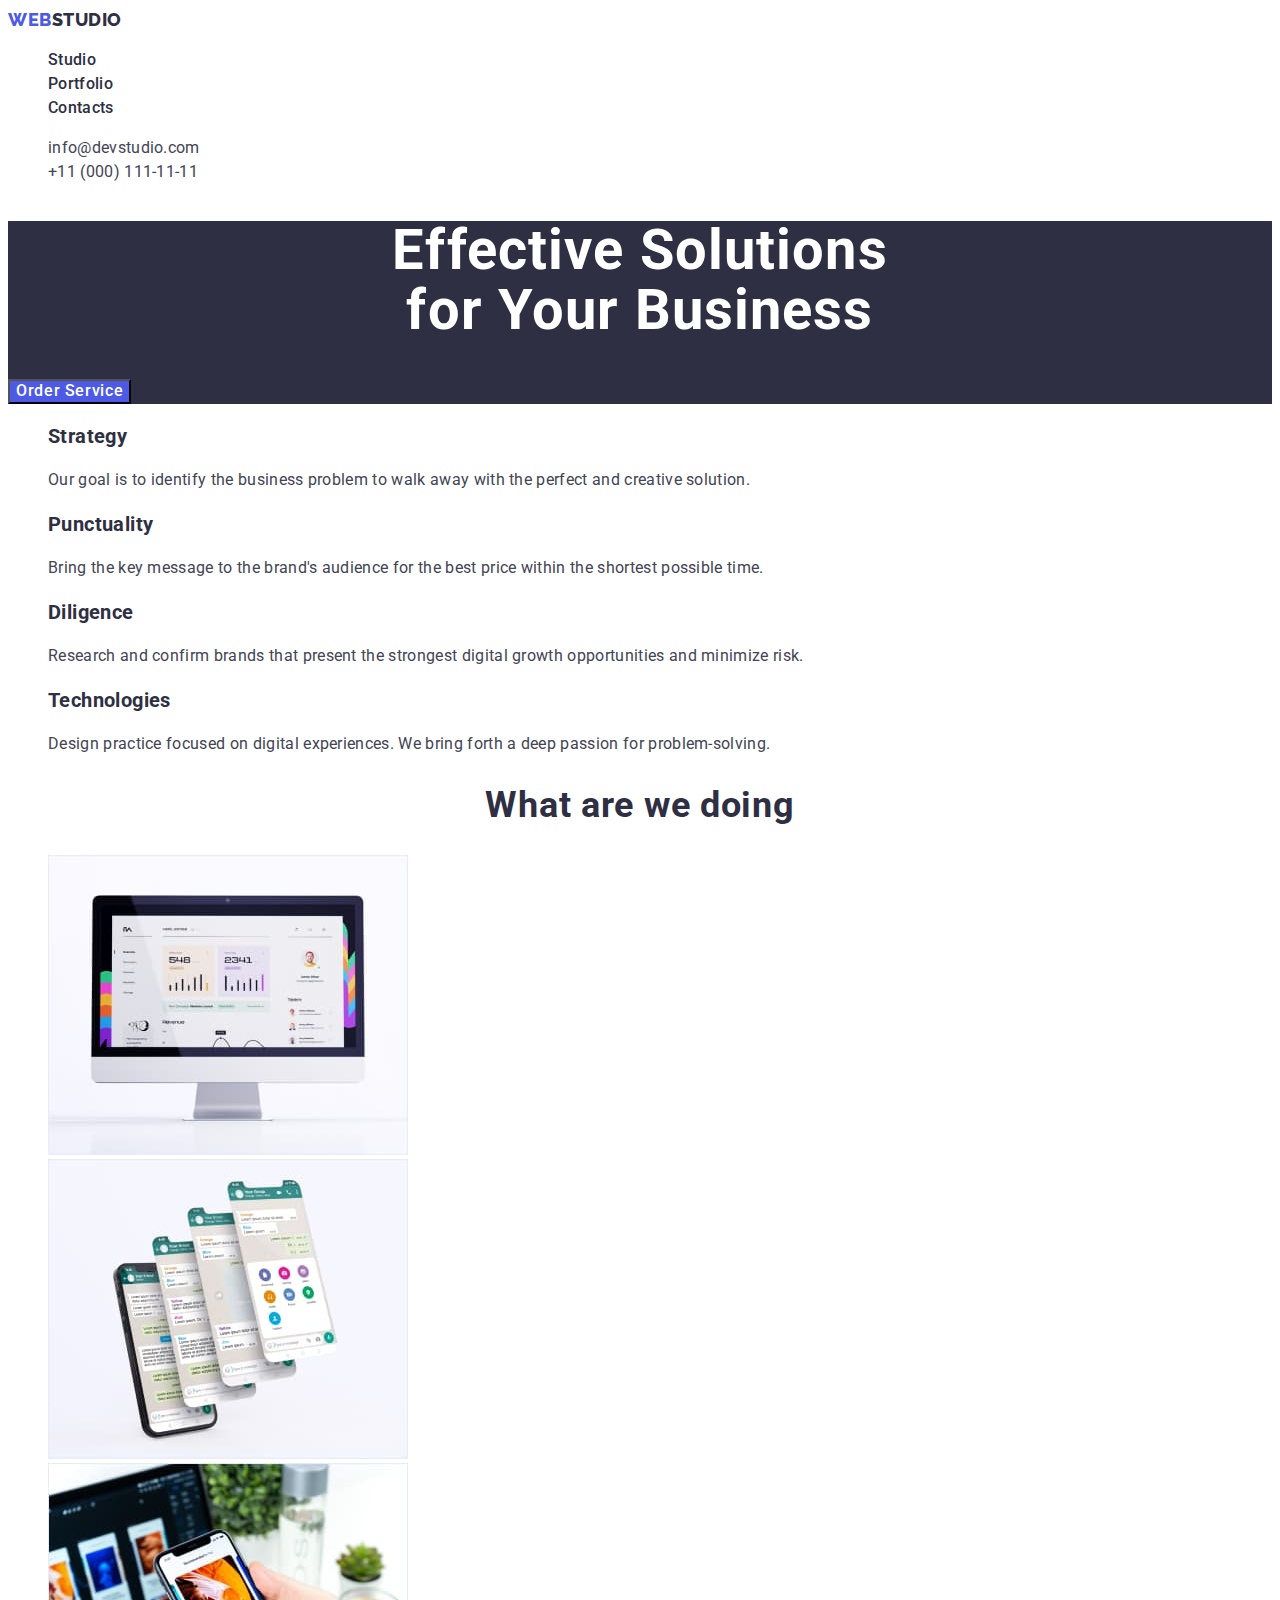
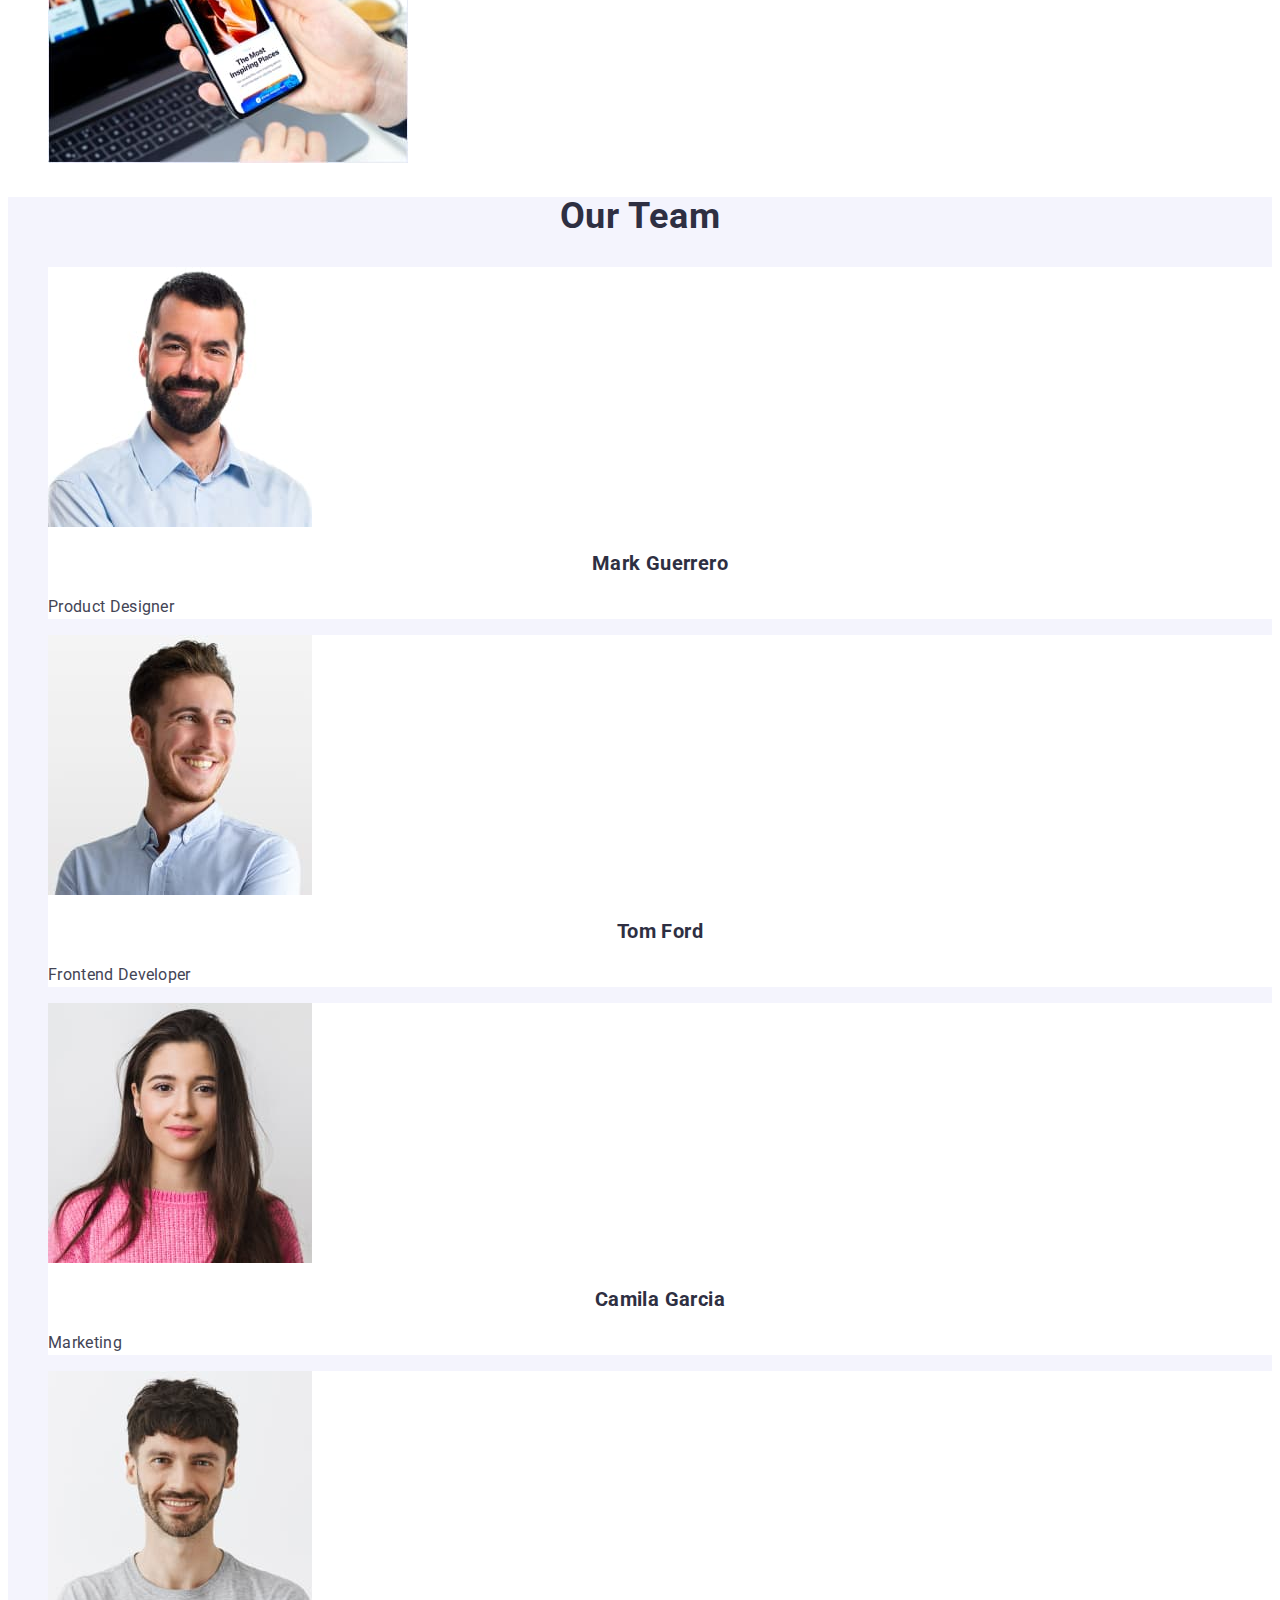
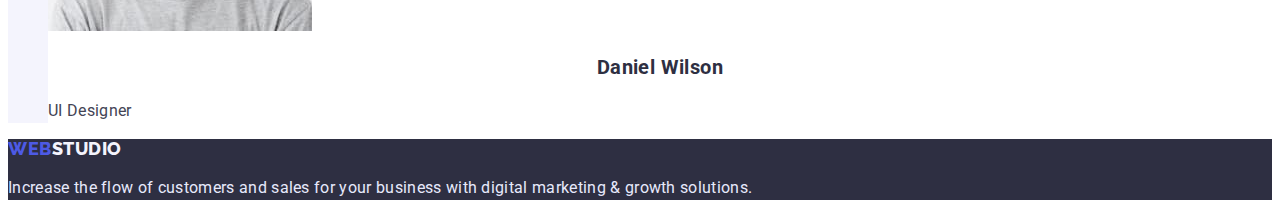
==== index.html @ fce981bb "додав папки з другого дз" ====
<!DOCTYPE html>
<html lang="en">
  <head>
    <meta charset="UTF-8" />
    <meta http-equiv="X-UA-Compatible" content="IE=edge" />
    <meta name="viewport" content="width=device-width, initial-scale=1.0" />
    <title>Studio</title>
    <link rel="preconnect" href="https://fonts.googleapis.com" />
    <link rel="preconnect" href="https://fonts.gstatic.com" crossorigin />
    <link
      href="https://fonts.googleapis.com/css2?family=Raleway:wght@800&family=Roboto:wght@400;500;700;900&display=swap"
      rel="stylesheet"
    />
    <link rel="stylesheet" href="./css/styles.css" />
  </head>
  <body>
    <header class="header">
      <nav class="header-navigation">
        <a class="header-logo link" href="/"
          ><span class="header-logo-blue">WEB</span>STUDIO</a
        >
        <ul class="header-list list">
          <li class="header-item">
            <a class="header-link link" href="./index.html">Studio</a>
          </li>
          <li class="header-item">
            <a class="header-link link" href="./portfolio.html">Portfolio</a>
          </li>
          <li class="header-item">
            <a class="header-link link" href="./index.html">Contacts</a>
          </li>
        </ul>
      </nav>
      <ul class="header-list list">
        <li class="header-item">
          <a class="header-mailto link" href="mailto:info@devstudio.com"
            >info@devstudio.com</a
          >
        </li>
        <li class="header-item">
          <a class="header-tel link" href="tel:+11000111-11-11"
            >+11 (000) 111-11-11</a
          >
        </li>
      </ul>
    </header>
    <main>
      <section class="hero">
        <h1 class="hero-tetle">Effective Solutions<br />for Your Business</h1>
        <button class="hero-btn" type="button">Order Service</button>
      </section>
      <section class="skills">
        <h2 class="skills-hidden">Skills</h2>
        <ul class="skills-list list">
          <li class="skills-item">
            <h3 class="skills-title">Strategy</h3>
            <p class="skills-after-title">
              Our goal is to identify the business problem to walk away with the
              perfect and creative solution.
            </p>
          </li>
          <li class="skills-item">
            <h3 class="skills-title">Punctuality</h3>
            <p class="skills-after-title">
              Bring the key message to the brand's audience for the best price
              within the shortest possible time.
            </p>
          </li>
          <li class="skills-item">
            <h3 class="skills-title">Diligence</h3>
            <p class="skills-after-title">
              Research and confirm brands that present the strongest digital
              growth opportunities and minimize risk.
            </p>
          </li>
          <li class="skills-item">
            <h3 class="skills-title">Technologies</h3>
            <p class="skills-after-title">
              Design practice focused on digital experiences. We bring forth a
              deep passion for problem-solving.
            </p>
          </li>
        </ul>
      </section>
      <section class="technologi">
        <h2 class="technologi-title">What are we doing</h2>
        <ul class="technologi-list list">
          <li class="technologi-item">
            <img
              src="./images/monitor.jpg"
              alt="computers and gadgets"
              width="360"
              height="300"
            />
          </li>
          <li class="technologi-item">
            <img
              src="./images/telefon.jpg"
              alt="computers and gadgets"
              width="360"
              height="300"
            />
          </li>
          <li class="technologi-item">
            <img
              src="./images/phone-in-hand.jpg"
              alt="computers and gadgets"
              width="360"
              height="300"
            />
          </li>
        </ul>
      </section>
      <section class="team">
        <h2 class="team-basic-title">Our Team</h2>
        <ul class="team-list list">
          <li class="team-item">
            <img
              src="./images/mark1.jpg"
              alt="Foto Mark"
              width="264"
              height="260"
            />
            <h3 class="team-title">Mark Guerrero</h3>
            <p class="team-after-title">Product Designer</p>
          </li>
          <li class="team-item">
            <img
              src="./images/tom2.jpg"
              alt="Foto Tom"
              width="264"
              height="260"
            />
            <h3 class="team-title">Tom Ford</h3>
            <p class="team-after-title">Frontend Developer</p>
          </li>
          <li class="team-item">
            <img
              src="./images/gamila3.jpg"
              alt="Foto Gamila"
              width="264"
              height="260"
            />
            <h3 class="team-title">Camila Garcia</h3>
            <p class="team-after-title">Marketing</p>
          </li>
          <li class="team-item">
            <img
              src="./images/daniel4.jpg"
              alt="Foto Daniel"
              width="264"
              height="260"
            />
            <h3 class="team-title">Daniel Wilson</h3>
            <p class="team-after-title">UI Designer</p>
          </li>
        </ul>
      </section>
    </main>
    <footer class="footer">
      <a class="footer-logo link" href="/"
        ><span class="footer-logo-blue">WEB</span>STUDIO</a
      >
      <p class="footer-title">
        Increase the flow of customers and sales for your business with digital
        marketing & growth solutions.
      </p>
    </footer>
  </body>
</html>
---- css/styles.css ----
:root {
    --blue-btn-color:#4D5AE5;
    --dark-title-color:#2E2F42;
    --black-title-color:#434455;
    --white-title-color:#FFFFFF;
    --ocean-btn-color:#404BBF;
    --subtle-text-color:#8E8F99;
    --light-background-color:#F4F4FD;
    --accent-background-color:#E7E9FC;
}
body {
    font-family: 'Roboto',sans-serif;
    color: var(--dark-title-color);
}
.list {
    list-style: none;
}
.link {
    text-decoration: none;
}
.header {
    background: var(--white-title-color);
}

.header-logo {
font-family: 'Raleway',sans-serif;
font-weight: 800;
font-size: 18px;
line-height: 1.33;
letter-spacing: 0.03em;
color: var(--dark-title-color);
}
.header-logo-blue {
font-family: 'Raleway',sans-serif;
font-weight: 800;
font-size: 18px;
line-height: 1.33;
letter-spacing: 0.03em;
color: var(--blue-btn-color);
}
.header-link {
    font-weight: 500;
    font-size: 16px;
    line-height: 1.5;
    letter-spacing: 0.02em;
    color: var(--dark-title-color);
}
.header-link:hover,.header-link:focus {
color: var(--blue-btn-color);
}

.header-mailto {
font-size: 16px;
line-height: 1.5;
letter-spacing: 0.02em;
color: var(--black-title-color);

}
.header-tel {
font-size: 16px;
line-height: 1.5;
letter-spacing: 0.02em;
color: var(--black-title-color);
}
.header-mailto:hover,.header-mailto:focus {
    color: var(--blue-btn-color);
}
.header-tel:hover,.header-tel:focus {
    color: var(--blue-btn-color);
}
.hero {
    background: var(--dark-title-color);
}
.hero-tetle {
font-weight: 700;
font-size: 56px;
line-height: 1.07;
text-align: center;
letter-spacing: 0.02em;
color: var(--white-title-color);
}
.hero-btn {
    font-family: inherit;
    font-weight: 500;
    font-size: 16px;
    line-height: 1.18;
    letter-spacing: 0.04em;
    color: var(--white-title-color);
    background: var(--blue-btn-color);
    cursor: pointer;
}
.hero-btn:hover, .hero-btn:focus {
    background: var(--ocean-btn-color);
}
.skills {
    background: var(--white-title-color);
}

.skills-hidden {
    position: absolute;
    white-space: nowrap;
    width: 1px;
    height: 1px;
    overflow: hidden;
    border: 0;
    padding: 0;
    clip: rect(0 0 0 0);
    clip-path:inset(50%);
    margin: -1px;
}
.skills-title {
font-weight: 700;
font-size: 20px;
line-height: 1.2;
letter-spacing: 0.02em;
}
.skills-after-title {
font-size: 16px;
line-height: 1.5;
letter-spacing: 0.02em;
color: var(--black-title-color);
}
.technologi {
    background:var(--white-title-color);
}

.technologi-title {
font-weight: 700;
font-size: 36px;
line-height: 1.11;
text-align: center;
letter-spacing: 0.02em;
}
.team {
    background: var(--light-background-color);
}
.team-item {
    background:var(--white-title-color);
}
.team-basic-title {
font-weight: 700;
font-size: 36px;
line-height: 1.11;
text-align: center;
letter-spacing: 0.02em;
text-transform: capitalize;
}
.team-title {
font-weight: 700;
font-size: 20px;
line-height: 1.2;
text-align: center;
letter-spacing: 0.02em;
}
.team-after-title {
font-size: 16px;
line-height: 1.5;
letter-spacing: 0.02em;
color: var(--black-title-color);
}
.footer {
    background:  var(--dark-title-color);
}
.footer-logo {
    font-family: 'Raleway',sans-serif;
    font-weight: 800;
    font-size: 18px;
    line-height: 1.16;
    align-items: center;
    letter-spacing: 0.03em;
    color: var(--light-background-color);
}
.footer-logo-blue {
font-family: 'Raleway',sans-serif;
font-weight: 800;
font-size: 18px;
line-height: 1.16;
align-items: center;
letter-spacing: 0.03em;
color: var(--blue-btn-color);
}
.footer-title {
font-family: 'Roboto';
font-size: 16px;
line-height: 1.5;
letter-spacing: 0.02em;
color: var(--accent-background-color);
}
.portfolio {
    background: var(--white-title-color)
}
.portfolio-hidden {
    position: absolute;
    white-space: nowrap;
    width: 1px;
    height: 1px;
    overflow: hidden;
    border: 0;
    padding: 0;
    clip: rect(0 0 0 0);
    clip-path:inset(50%);
    margin: -1px;
}
.portfolio-btn {
font-family: inherit;
font-weight: 500;
font-size: 16px;
line-height: 1.5;
letter-spacing: 0.04em;
color: var(--blue-btn-color);
background-color: var(--light-background-color);
cursor: pointer;
}
.portfolio-btn:hover,.portfolio-btn:focus {
   background-color: var(--ocean-btn-color);
   color: var(--white-title-color);
}
.portfolio-title {
font-weight: 700;
font-size: 20px;
line-height: 1.2;
letter-spacing: 0.02em;
color: var(--dark-title-color);
}
.portfolio-under-titie {
font-size: 16px;
line-height: 1.5;
letter-spacing: 0.02em;
color: var(--black-title-color);
}
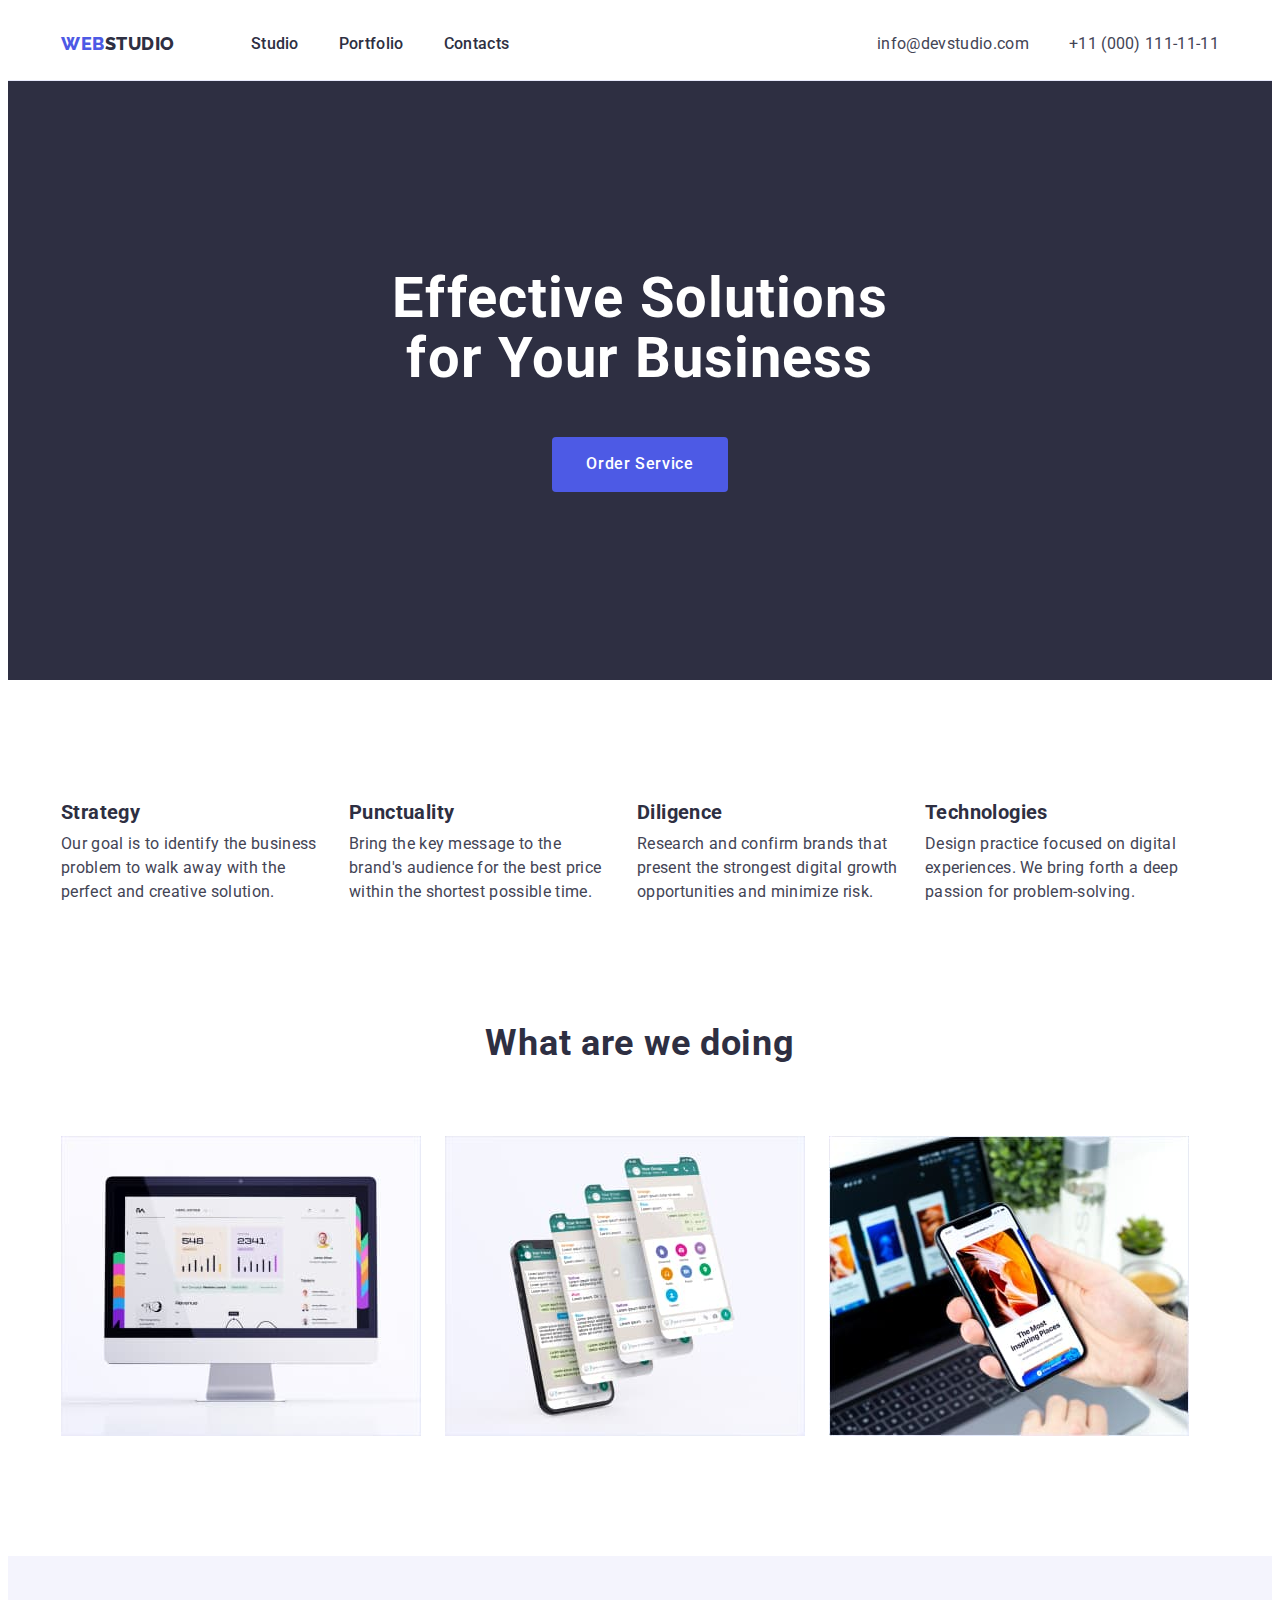
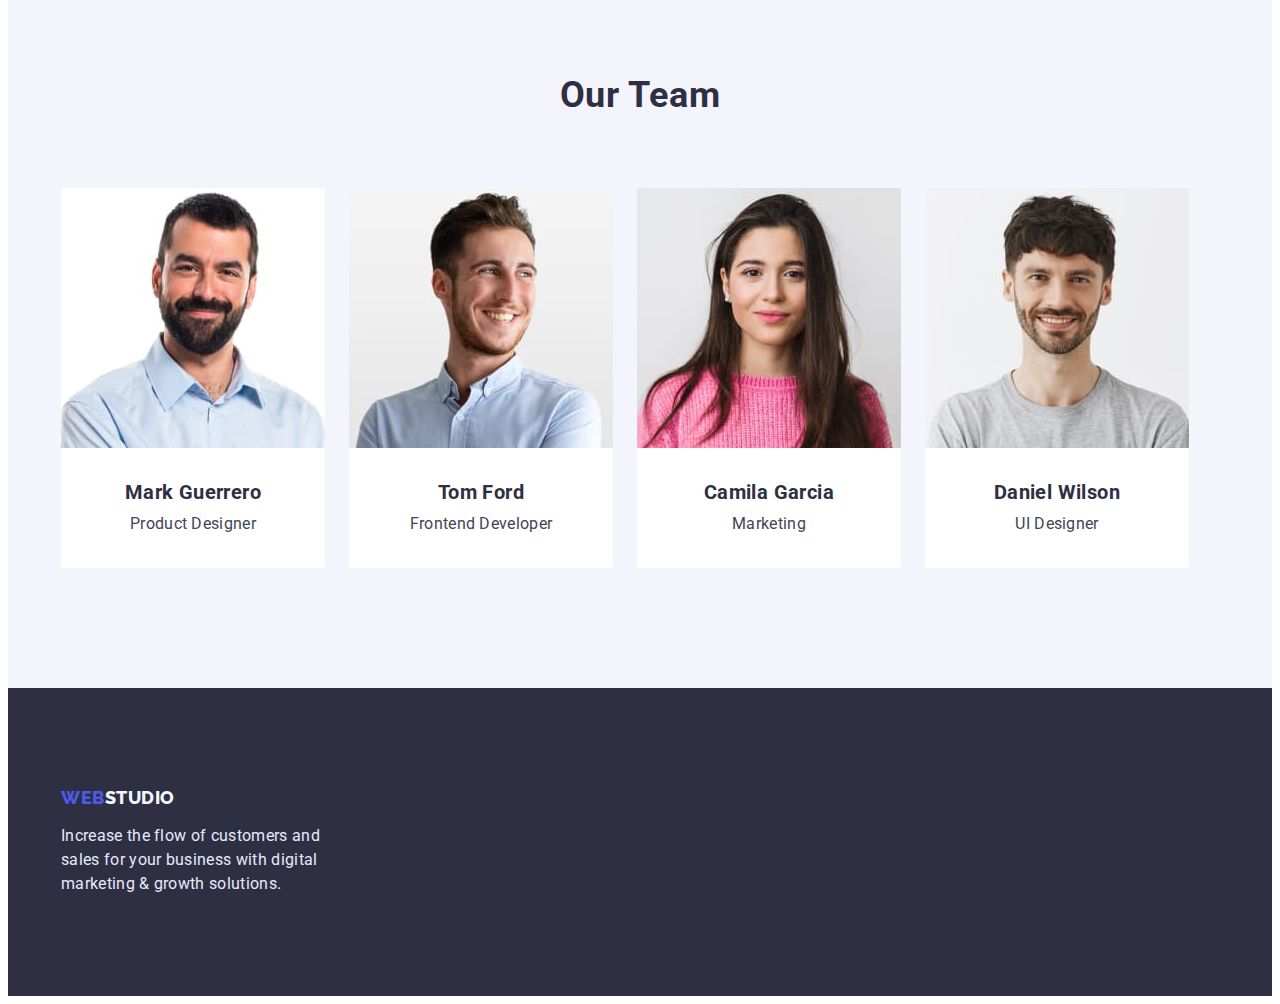
==== commit 59e668af: "додадано стилі догеометрії і позиціонування" ====
--- a/index.html
+++ b/index.html
@@ -11,160 +11,179 @@
       href="https://fonts.googleapis.com/css2?family=Raleway:wght@800&family=Roboto:wght@400;500;700;900&display=swap"
       rel="stylesheet"
     />
+    <link
+      rel="stylesheet"
+      href="https://cdnjs.cloudflare.com/ajax/libs/modern-normalize/1.1.0/modern-normalize.min.css"
+      integrity="sha512-wpPYUAdjBVSE4KJnH1VR1HeZfpl1ub8YT/NKx4PuQ5NmX2tKuGu6U/JRp5y+Y8XG2tV+wKQpNHVUX03MfMFn9Q=="
+      crossorigin="anonymous"
+      referrerpolicy="no-referrer"
+    />
     <link rel="stylesheet" href="./css/styles.css" />
   </head>
   <body>
     <header class="header">
-      <nav class="header-navigation">
-        <a class="header-logo link" href="/"
-          ><span class="header-logo-blue">WEB</span>STUDIO</a
-        >
+      <div class="container header-container">
+        <nav class="header-navigation">
+          <a class="header-logo link" href="/"
+            ><span class="header-logo-blue">WEB</span>STUDIO</a
+          >
+          <ul class="header-list list">
+            <li class="header-item">
+              <a class="header-link link" href="./index.html">Studio</a>
+            </li>
+            <li class="header-item">
+              <a class="header-link link" href="./portfolio.html">Portfolio</a>
+            </li>
+            <li class="header-item">
+              <a class="header-link link" href="./index.html">Contacts</a>
+            </li>
+          </ul>
+        </nav>
         <ul class="header-list list">
           <li class="header-item">
-            <a class="header-link link" href="./index.html">Studio</a>
+            <a class="header-mailto link" href="mailto:info@devstudio.com"
+              >info@devstudio.com</a
+            >
           </li>
           <li class="header-item">
-            <a class="header-link link" href="./portfolio.html">Portfolio</a>
-          </li>
-          <li class="header-item">
-            <a class="header-link link" href="./index.html">Contacts</a>
+            <a class="header-tel link" href="tel:+11000111-11-11"
+              >+11 (000) 111-11-11</a
+            >
           </li>
         </ul>
-      </nav>
-      <ul class="header-list list">
-        <li class="header-item">
-          <a class="header-mailto link" href="mailto:info@devstudio.com"
-            >info@devstudio.com</a
-          >
-        </li>
-        <li class="header-item">
-          <a class="header-tel link" href="tel:+11000111-11-11"
-            >+11 (000) 111-11-11</a
-          >
-        </li>
-      </ul>
+      </div>
     </header>
     <main>
       <section class="hero">
-        <h1 class="hero-tetle">Effective Solutions<br />for Your Business</h1>
-        <button class="hero-btn" type="button">Order Service</button>
+        <div class="container">
+          <h1 class="hero-tetle">Effective Solutions<br />for Your Business</h1>
+          <button class="hero-btn" type="button">Order Service</button>
+        </div>
       </section>
       <section class="skills">
-        <h2 class="skills-hidden">Skills</h2>
-        <ul class="skills-list list">
-          <li class="skills-item">
-            <h3 class="skills-title">Strategy</h3>
-            <p class="skills-after-title">
-              Our goal is to identify the business problem to walk away with the
-              perfect and creative solution.
-            </p>
-          </li>
-          <li class="skills-item">
-            <h3 class="skills-title">Punctuality</h3>
-            <p class="skills-after-title">
-              Bring the key message to the brand's audience for the best price
-              within the shortest possible time.
-            </p>
-          </li>
-          <li class="skills-item">
-            <h3 class="skills-title">Diligence</h3>
-            <p class="skills-after-title">
-              Research and confirm brands that present the strongest digital
-              growth opportunities and minimize risk.
-            </p>
-          </li>
-          <li class="skills-item">
-            <h3 class="skills-title">Technologies</h3>
-            <p class="skills-after-title">
-              Design practice focused on digital experiences. We bring forth a
-              deep passion for problem-solving.
-            </p>
-          </li>
-        </ul>
+        <div class="container">
+          <h2 class="skills-hidden">Skills</h2>
+          <ul class="skills-list list">
+            <li class="skills-item">
+              <h3 class="skills-title">Strategy</h3>
+              <p class="skills-after-title">
+                Our goal is to identify the business problem to walk away with
+                the perfect and creative solution.
+              </p>
+            </li>
+            <li class="skills-item">
+              <h3 class="skills-title">Punctuality</h3>
+              <p class="skills-after-title">
+                Bring the key message to the brand's audience for the best price
+                within the shortest possible time.
+              </p>
+            </li>
+            <li class="skills-item">
+              <h3 class="skills-title">Diligence</h3>
+              <p class="skills-after-title">
+                Research and confirm brands that present the strongest digital
+                growth opportunities and minimize risk.
+              </p>
+            </li>
+            <li class="skills-item">
+              <h3 class="skills-title">Technologies</h3>
+              <p class="skills-after-title">
+                Design practice focused on digital experiences. We bring forth a
+                deep passion for problem-solving.
+              </p>
+            </li>
+          </ul>
+        </div>
       </section>
       <section class="technologi">
-        <h2 class="technologi-title">What are we doing</h2>
-        <ul class="technologi-list list">
-          <li class="technologi-item">
-            <img
-              src="./images/monitor.jpg"
-              alt="computers and gadgets"
-              width="360"
-              height="300"
-            />
-          </li>
-          <li class="technologi-item">
-            <img
-              src="./images/telefon.jpg"
-              alt="computers and gadgets"
-              width="360"
-              height="300"
-            />
-          </li>
-          <li class="technologi-item">
-            <img
-              src="./images/phone-in-hand.jpg"
-              alt="computers and gadgets"
-              width="360"
-              height="300"
-            />
-          </li>
-        </ul>
+        <div class="container">
+          <h2 class="technologi-title">What are we doing</h2>
+          <ul class="technologi-list list">
+            <li class="technologi-item">
+              <img
+                src="./images/monitor.jpg"
+                alt="computers and gadgets"
+                width="360"
+                height="300"
+              />
+            </li>
+            <li class="technologi-item">
+              <img
+                src="./images/telefon.jpg"
+                alt="computers and gadgets"
+                width="360"
+                height="300"
+              />
+            </li>
+            <li class="technologi-item">
+              <img
+                src="./images/phone-in-hand.jpg"
+                alt="computers and gadgets"
+                width="360"
+                height="300"
+              />
+            </li>
+          </ul>
+        </div>
       </section>
       <section class="team">
-        <h2 class="team-basic-title">Our Team</h2>
-        <ul class="team-list list">
-          <li class="team-item">
-            <img
-              src="./images/mark1.jpg"
-              alt="Foto Mark"
-              width="264"
-              height="260"
-            />
-            <h3 class="team-title">Mark Guerrero</h3>
-            <p class="team-after-title">Product Designer</p>
-          </li>
-          <li class="team-item">
-            <img
-              src="./images/tom2.jpg"
-              alt="Foto Tom"
-              width="264"
-              height="260"
-            />
-            <h3 class="team-title">Tom Ford</h3>
-            <p class="team-after-title">Frontend Developer</p>
-          </li>
-          <li class="team-item">
-            <img
-              src="./images/gamila3.jpg"
-              alt="Foto Gamila"
-              width="264"
-              height="260"
-            />
-            <h3 class="team-title">Camila Garcia</h3>
-            <p class="team-after-title">Marketing</p>
-          </li>
-          <li class="team-item">
-            <img
-              src="./images/daniel4.jpg"
-              alt="Foto Daniel"
-              width="264"
-              height="260"
-            />
-            <h3 class="team-title">Daniel Wilson</h3>
-            <p class="team-after-title">UI Designer</p>
-          </li>
-        </ul>
+        <div class="container">
+          <h2 class="team-basic-title">Our Team</h2>
+          <ul class="team-list list">
+            <li class="team-item">
+              <img
+                src="./images/mark1.jpg"
+                alt="Foto Mark"
+                width="264"
+                height="260"
+              />
+              <h3 class="team-title">Mark Guerrero</h3>
+              <p class="team-after-title">Product Designer</p>
+            </li>
+            <li class="team-item">
+              <img
+                src="./images/tom2.jpg"
+                alt="Foto Tom"
+                width="264"
+                height="260"
+              />
+              <h3 class="team-title">Tom Ford</h3>
+              <p class="team-after-title">Frontend Developer</p>
+            </li>
+            <li class="team-item">
+              <img
+                src="./images/gamila3.jpg"
+                alt="Foto Gamila"
+                width="264"
+                height="260"
+              />
+              <h3 class="team-title">Camila Garcia</h3>
+              <p class="team-after-title">Marketing</p>
+            </li>
+            <li class="team-item">
+              <img
+                src="./images/daniel4.jpg"
+                alt="Foto Daniel"
+                width="264"
+                height="260"
+              />
+              <h3 class="team-title">Daniel Wilson</h3>
+              <p class="team-after-title">UI Designer</p>
+            </li>
+          </ul>
+        </div>
       </section>
     </main>
     <footer class="footer">
-      <a class="footer-logo link" href="/"
-        ><span class="footer-logo-blue">WEB</span>STUDIO</a
-      >
-      <p class="footer-title">
-        Increase the flow of customers and sales for your business with digital
-        marketing & growth solutions.
-      </p>
+      <div class="container">
+        <a class="footer-logo link" href="/"
+          ><span class="footer-logo-blue">WEB</span>STUDIO</a
+        >
+        <p class="footer-title">
+          Increase the flow of customers and sales for your business with
+          digital marketing & growth solutions.
+        </p>
+      </div>
     </footer>
   </body>
 </html>
--- a/css/styles.css
+++ b/css/styles.css
@@ -8,6 +8,22 @@
     --light-background-color:#F4F4FD;
     --accent-background-color:#E7E9FC;
 }
+p, 
+h1,
+h2,
+h3,
+h4,
+h5,
+h6 {
+    margin: 0;
+}
+ul {
+    margin: 0;
+    padding-left: 0;
+}
+img {
+    display: block;
+}
 body {
     font-family: 'Roboto',sans-serif;
     color: var(--dark-title-color);
@@ -18,9 +34,26 @@
 .link {
     text-decoration: none;
 }
+
 .header {
     background: var(--white-title-color);
-}
+    border-bottom: 1px solid var(--accent-background-color);
+    padding-top: 24px;
+    padding-bottom: 24px;
+}
+.header-container{
+    display: flex;
+}
+.header-navigation {
+    display: flex;
+    align-items: center;
+    margin-right: auto;
+}
+.header-list {
+display: flex;
+gap: 40px;
+}
+
 
 .header-logo {
 font-family: 'Raleway',sans-serif;
@@ -29,6 +62,7 @@
 line-height: 1.33;
 letter-spacing: 0.03em;
 color: var(--dark-title-color);
+margin-right: 76px;
 }
 .header-logo-blue {
 font-family: 'Raleway',sans-serif;
@@ -68,16 +102,29 @@
 .header-tel:hover,.header-tel:focus {
     color: var(--blue-btn-color);
 }
+
+.container {
+    width: 1158px;
+    padding-left: 15px;
+    padding-right: 15px;
+    margin: 0 auto;
+}
+
 .hero {
     background: var(--dark-title-color);
+    padding-top: 188px;
+    padding-bottom: 188px;
 }
 .hero-tetle {
 font-weight: 700;
 font-size: 56px;
 line-height: 1.07;
-text-align: center;
 letter-spacing: 0.02em;
 color: var(--white-title-color);
+margin-bottom: 48px;
+}
+.hero > .container {
+    text-align: center;
 }
 .hero-btn {
     font-family: inherit;
@@ -87,13 +134,22 @@
     letter-spacing: 0.04em;
     color: var(--white-title-color);
     background: var(--blue-btn-color);
+    display: inline-block;
+    border-radius: 4px;
+    border-color: transparent;
     cursor: pointer;
+    padding: 16px 32px;
 }
 .hero-btn:hover, .hero-btn:focus {
     background: var(--ocean-btn-color);
 }
 .skills {
     background: var(--white-title-color);
+    padding-top: 120px;
+}
+.skills-list{
+    display: flex;
+    gap: 24px;
 }
 
 .skills-hidden {
@@ -113,8 +169,11 @@
 font-size: 20px;
 line-height: 1.2;
 letter-spacing: 0.02em;
+margin-bottom: 8px;
 }
 .skills-after-title {
+width: 264px;
+min-height: 72px;
 font-size: 16px;
 line-height: 1.5;
 letter-spacing: 0.02em;
@@ -122,6 +181,9 @@
 }
 .technologi {
     background:var(--white-title-color);
+}
+.technologi-item {
+    width: calc((100-48) / 3);
 }
 
 .technologi-title {
@@ -130,12 +192,25 @@
 line-height: 1.11;
 text-align: center;
 letter-spacing: 0.02em;
+padding-top: 120px;
+}
+.technologi-list {
+    display: flex;
+    margin-top: 72px;
+    padding-bottom: 120px;
+    gap: 24px;
 }
 .team {
     background: var(--light-background-color);
+    padding-bottom: 120px;
 }
 .team-item {
     background:var(--white-title-color);
+    width: calc((100-72px) / 4);
+   }
+.team-list {
+    display: flex;
+    gap: 24px;
 }
 .team-basic-title {
 font-weight: 700;
@@ -144,22 +219,29 @@
 text-align: center;
 letter-spacing: 0.02em;
 text-transform: capitalize;
+padding-top: 120px;
+margin-bottom: 72px;
 }
 .team-title {
 font-weight: 700;
 font-size: 20px;
 line-height: 1.2;
+letter-spacing: 0.02em;
 text-align: center;
-letter-spacing: 0.02em;
+margin-top: 32px;
+margin-bottom: 8px;
 }
 .team-after-title {
 font-size: 16px;
 line-height: 1.5;
 letter-spacing: 0.02em;
-color: var(--black-title-color);
+text-align: center;
+color: var(--black-title-color);
+padding-bottom: 32px;
 }
 .footer {
     background:  var(--dark-title-color);
+    padding-top: 100px;
 }
 .footer-logo {
     font-family: 'Raleway',sans-serif;
@@ -178,16 +260,23 @@
 align-items: center;
 letter-spacing: 0.03em;
 color: var(--blue-btn-color);
+padding-top: 100px;
 }
 .footer-title {
+max-width: 264px;
 font-family: 'Roboto';
 font-size: 16px;
 line-height: 1.5;
 letter-spacing: 0.02em;
 color: var(--accent-background-color);
+padding-bottom: 100px;
+margin-top: 16px;
 }
 .portfolio {
-    background: var(--white-title-color)
+    background: var(--white-title-color);
+    padding-top: 96px;
+    padding-bottom: 120px;
+
 }
 .portfolio-hidden {
     position: absolute;
@@ -201,6 +290,25 @@
     clip-path:inset(50%);
     margin: -1px;
 }
+.portfolio-btn-list {
+display: flex;
+flex-direction: row;
+justify-content: center;
+align-items: center;
+gap: 24px;
+margin-bottom: 72px;
+}
+
+.portfolio-list{
+    flex-basis: 360px;
+    display: flex;
+    flex-wrap: wrap;
+    column-gap: 24px;
+    row-gap: 48px;
+}
+
+
+
 .portfolio-btn {
 font-family: inherit;
 font-weight: 500;
@@ -210,11 +318,17 @@
 color: var(--blue-btn-color);
 background-color: var(--light-background-color);
 cursor: pointer;
-}
+display: inline-block;
+border-radius: 4px;
+padding: 12px 24px;
+border: 1px solid var(--accent-background-color);
+}
+
 .portfolio-btn:hover,.portfolio-btn:focus {
    background-color: var(--ocean-btn-color);
    color: var(--white-title-color);
 }
+
 .portfolio-title {
 font-weight: 700;
 font-size: 20px;
@@ -227,4 +341,13 @@
 line-height: 1.5;
 letter-spacing: 0.02em;
 color: var(--black-title-color);
-}
+margin-top: 8px;
+}
+
+.border {
+border: 1px solid var(--accent-background-color);
+padding-top: 32px;
+padding-left: 16px;
+padding-bottom: 32px;
+border-top: none;
+}